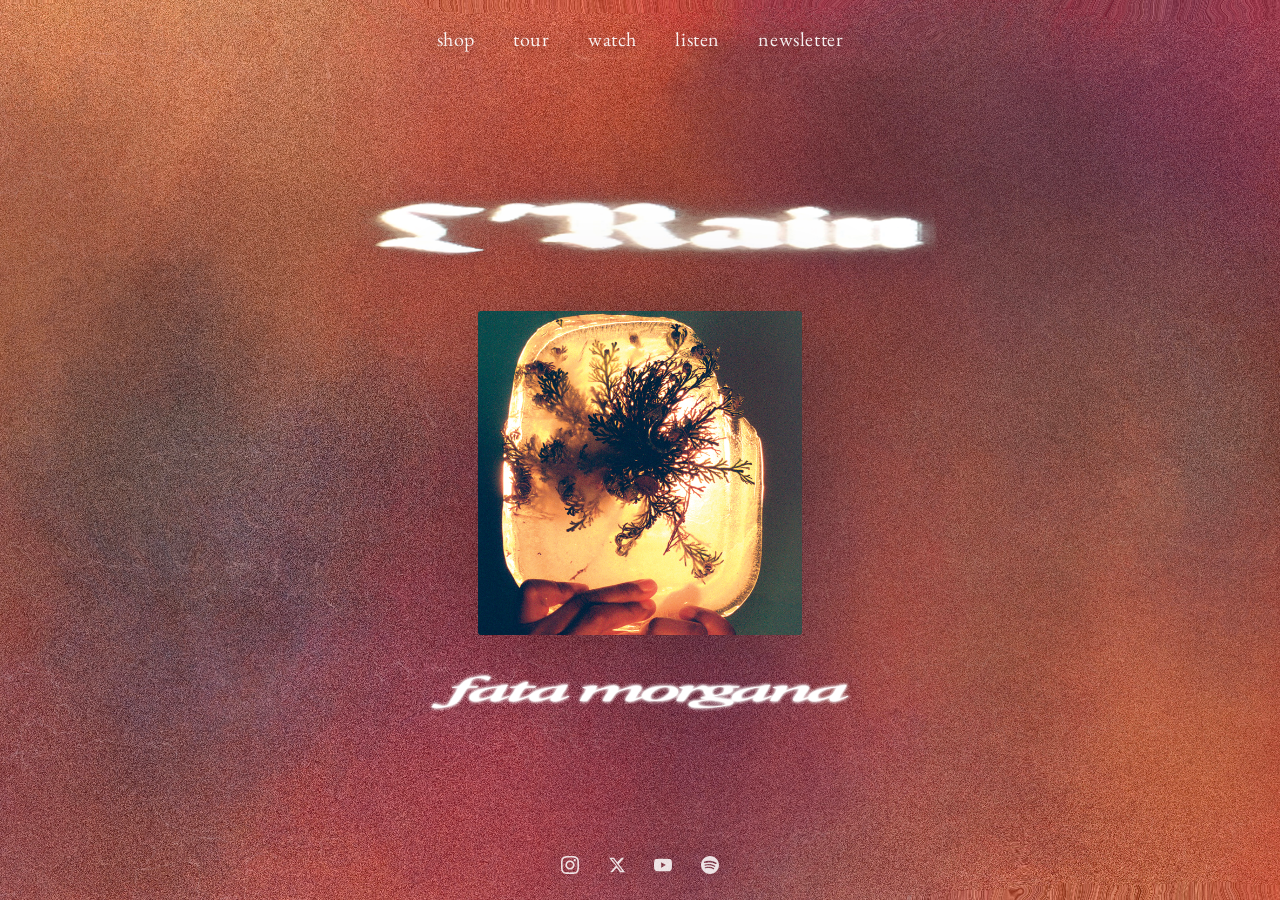
==== index.html @ 594e5df4 "Newsletter: dedicated page with framed signup (matches tour/shop); nav links to it" ====
<!DOCTYPE html>
<html lang="en">
<head>
  <meta charset="UTF-8">
  <meta name="viewport" content="width=device-width, initial-scale=1.0">
  <title>L'Rain – fata morgana</title>
  <link rel="icon" type="image/png" href="Assets/Images/icecube_favicon.png">
  <link rel="stylesheet" href="Assets/css/ochre-widgets.css">
  <link rel="stylesheet" href="Assets/css/modal.css">
  <style>
    *, *::before, *::after {
      margin: 0;
      padding: 0;
      box-sizing: border-box;
    }

    @font-face {
      font-family: 'EB Garamond';
      src: url('Assets/Fonts/EBGaramond.ttf') format('truetype');
      font-weight: 400 700;
      font-style: normal;
      font-display: swap;
    }

    html, body {
      width: 100%;
      height: 100%;
      overflow: hidden;
      /* Pastel fallback if WebGL is unavailable */
      background: linear-gradient(135deg, #f3c6d8 0%, #cdbfe8 40%, #b9c4ec 70%, #e7cdd6 100%);
    }

    /* ── Interactive shader background ── */
    #bg {
      position: fixed;
      inset: 0;
      z-index: 0;
      display: block;
      width: 100%;
      height: 100%;
    }

    /* ── Ice texture layer (enlarged + blended over the haze) ── */
    #ice {
      display: none;              /* palette image is now the color source (in the shader) */
      position: fixed;
      inset: 0;
      z-index: 1;                 /* above the shader, below the wordmarks */
      background: url("Assets/Images/ochrestore_background_1.jpg") center center / cover no-repeat;
      mix-blend-mode: soft-light; /* soft frosted mottle textured into the haze */
      opacity: 0.4;               /* texture without washing the haze out */
      filter: saturate(0.6) contrast(1.05);  /* let some of the warm texture read */
      pointer-events: none;
      will-change: transform;
      transform: scale(2.05);     /* JS drives drift + cursor parallax on top of this */
    }

    /* ── Overlay (wordmarks + buttons) ── */
    .overlay {
      position: fixed;
      inset: 0;
      z-index: 10;
      display: flex;
      flex-direction: column;
      align-items: center;
      justify-content: center;
      gap: 3vh;
      padding: 11vh 5vw;
      pointer-events: none;   /* let the mouse reach the shader */
    }

    .overlay a,
    .overlay button { pointer-events: auto; }

    .wm-top {
      width: min(78vw, 680px);
      max-height: 13vh;
      height: auto;
      display: block;
      object-fit: contain;
      filter: drop-shadow(0 2px 26px rgba(80, 40, 90, 0.30));
    }

    /* cover + fata morgana + buttons stay grouped so the text reads as the album's */
    .center-block {
      display: flex;
      flex-direction: column;
      align-items: center;
      gap: 1.8vh;
    }

    .cover {
      width: min(42vw, 36vh, 440px);
      height: auto;
      display: block;
      border-radius: 3px;
      filter: drop-shadow(0 12px 48px rgba(40, 20, 40, 0.5));
    }

    .wm-bottom {
      width: min(52vw, 480px);
      max-height: 9vh;
      height: auto;
      display: block;
      object-fit: contain;
      filter: drop-shadow(0 2px 26px rgba(80, 40, 90, 0.30));
    }

    .btn-group {
      display: flex;
      gap: 1rem;
    }

    /* "buy" is a real button element that opens the shop modal; the others
       are links.
       Both share this so the row reads as one set of controls. */
    .btn {
      display: inline-block;
      color: #fff;
      text-decoration: none;
      font-family: 'EB Garamond', Georgia, serif;
      font-size: clamp(1.05rem, 1.7vw, 1.35rem);
      letter-spacing: 0.03em;
      text-transform: lowercase;
      text-shadow: 0 1px 14px rgba(70, 40, 80, 0.45);
      opacity: 0.92;
      background: none;
      padding: 0;
      cursor: pointer;
      /* Underline space is reserved up front with a transparent border so
         hovering only changes its colour — otherwise the row would shift. */
      border: 0;
      border-bottom: 1px solid transparent;
      padding-bottom: 2px;
      transition: opacity 0.2s, border-color 0.2s;
    }

    .btn:hover {
      opacity: 1;
      /* Same underline the nav uses to mark the current page */
      border-bottom-color: rgba(255, 255, 255, 0.7);
    }

    .btn:focus-visible,
    nav a:focus-visible,
    nav button:focus-visible {
      outline: 2px solid rgba(255, 255, 255, 0.8);
      outline-offset: 3px;
    }

    /* ── Nav ── */
    nav {
      position: fixed;
      top: 0;
      left: 0;
      right: 0;
      z-index: 20;
      display: flex;
      flex-wrap: wrap;
      justify-content: center;
      gap: clamp(1rem, 3.2vw, 2.4rem);
      padding: 1.6rem 1rem;
    }

    nav a,
    nav button,
    /* .as-link (modal.css) resets border+padding at 0,0,1,1 — this
       out-specifies it so the newsletter button underlines too. */
    nav button.as-link {
      color: #fff;
      text-decoration: none;
      font-family: 'EB Garamond', Georgia, serif;
      font-size: clamp(1rem, 1.6vw, 1.25rem);
      letter-spacing: 0.03em;
      text-transform: lowercase;
      opacity: 0.92;
      text-shadow: 0 1px 14px rgba(70, 40, 80, 0.45);
      /* Transparent border reserves the underline's space so hovering only
         changes its colour and the row never shifts. */
      border-bottom: 1px solid transparent;
      padding-bottom: 2px;
      transition: opacity 0.2s, border-color 0.2s;
    }

    nav a:hover,
    nav button:hover,
    nav button.as-link:hover {
      opacity: 1;
      border-bottom-color: rgba(255, 255, 255, 0.7);
    }

    /* ── Shop modal internals (widget rules live in ochre-widgets.css) ── */
    .modal-sub {
      margin-bottom: 0.9rem;
      text-align: center;
      font-size: 0.95rem;
      letter-spacing: 0.04em;
      text-transform: lowercase;
      opacity: 0.72;
    }

    /* Shared widget CSS is scoped under .panel / .cart-dock. On the shop page
       the dock is fixed to a corner; inside this modal it just sits in flow. */
    .modal .panel {
      background: rgba(255, 255, 255, 0.05);
      border: 1px solid rgba(255, 255, 255, 0.14);
      border-radius: 6px;
      padding: 0.2rem 1rem;
    }

    .modal .cart-dock {
      margin-top: 1rem;
      display: flex;
      flex-direction: column;
      align-items: stretch;
      gap: 0.5rem;
    }

    .modal .cart-dock .ochre-cart-container { align-items: stretch; }

    .modal .cart-dock a.ochre-cart-toggle { text-align: center; }

    @media (max-width: 640px) {
      .modal .panel li.ochre-product {
        flex-direction: column;
        align-items: flex-start;
        gap: 0.55rem;
      }

      .modal .panel .ochre-product-price-wrapper {
        width: 100%;
        justify-content: space-between;
      }
    }

    /* ── Social icons ── */
    .socials {
      position: fixed;
      bottom: 0;
      left: 0;
      right: 0;
      z-index: 20;
      display: flex;
      justify-content: center;
      gap: 1.8rem;
      padding: 1.6rem 0;
    }

    .socials a {
      display: flex;
      align-items: center;
      color: #fff;
      opacity: 0.85;
      filter: drop-shadow(0 1px 10px rgba(70, 40, 80, 0.45));
      transition: opacity 0.2s;
    }

    .socials a:hover {
      opacity: 1;
    }

    .socials svg {
      width: 18px;
      height: 18px;
      fill: currentColor;
    }
  </style>
</head>
<body>

  <canvas id="bg"></canvas>
  <div id="ice"></div>

  <nav>
    <a href="shop.html">Shop</a>
    <a href="tour.html">Tour</a>
    <a href="watch.html">Watch</a>
    <a href="http://lrain.ffm.to/fatamorgana" target="_blank">Listen</a>
    <a href="newsletter.html">Newsletter</a>
  </nav>

  <div class="overlay">
    <img
      class="wm-top"
      src="Assets/Images/wordmark.png"
      alt="L'Rain"
    >
    <div class="center-block">
      <img
        class="cover"
        src="Assets/Images/cover.jpg"
        alt="L'Rain – fata morgana album cover"
      >
      <img
        class="wm-bottom"
        src="Assets/Images/fatamorganawordmark.png"
        alt="fata morgana"
      >
    </div>
  </div>

  <footer class="socials">
    <a href="https://www.instagram.com/turrelljames" target="_blank" aria-label="Instagram">
      <svg viewBox="0 0 24 24" xmlns="http://www.w3.org/2000/svg"><path d="M12 2.163c3.204 0 3.584.012 4.85.07 3.252.148 4.771 1.691 4.919 4.919.058 1.265.069 1.645.069 4.849 0 3.205-.012 3.584-.069 4.849-.149 3.225-1.664 4.771-4.919 4.919-1.266.058-1.644.07-4.85.07-3.204 0-3.584-.012-4.849-.07-3.26-.149-4.771-1.699-4.919-4.92-.058-1.265-.07-1.644-.07-4.849 0-3.204.013-3.583.07-4.849.149-3.227 1.664-4.771 4.919-4.919 1.266-.057 1.645-.069 4.849-.069zm0-2.163c-3.259 0-3.667.014-4.947.072-4.358.2-6.78 2.618-6.98 6.98-.059 1.281-.073 1.689-.073 4.948 0 3.259.014 3.668.072 4.948.2 4.358 2.618 6.78 6.98 6.98 1.281.058 1.689.072 4.948.072 3.259 0 3.668-.014 4.948-.072 4.354-.2 6.782-2.618 6.979-6.98.059-1.28.073-1.689.073-4.948 0-3.259-.014-3.667-.072-4.947-.196-4.354-2.617-6.78-6.979-6.98-1.281-.059-1.69-.073-4.949-.073zm0 5.838c-3.403 0-6.162 2.759-6.162 6.162s2.759 6.163 6.162 6.163 6.162-2.759 6.162-6.163c0-3.403-2.759-6.162-6.162-6.162zm0 10.162c-2.209 0-4-1.79-4-4 0-2.209 1.791-4 4-4s4 1.791 4 4c0 2.21-1.791 4-4 4zm6.406-11.845c-.796 0-1.441.645-1.441 1.44s.645 1.44 1.441 1.44c.795 0 1.439-.645 1.439-1.44s-.644-1.44-1.439-1.44z"/></svg>
    </a>
    <a href="https://x.com/lrain0000?lang=en" target="_blank" aria-label="Twitter / X">
      <svg viewBox="0 0 24 24" xmlns="http://www.w3.org/2000/svg"><path d="M18.244 2.25h3.308l-7.227 8.26 8.502 11.24H16.17l-4.714-6.231-5.401 6.231H2.744l7.737-8.835L1.254 2.25H8.08l4.259 5.631zm-1.161 17.52h1.833L7.084 4.126H5.117z"/></svg>
    </a>
    <a href="https://www.youtube.com/@lrain" target="_blank" aria-label="YouTube">
      <svg viewBox="0 0 24 24" xmlns="http://www.w3.org/2000/svg"><path d="M23.498 6.186a3.016 3.016 0 0 0-2.122-2.136C19.505 3.545 12 3.545 12 3.545s-7.505 0-9.377.505A3.017 3.017 0 0 0 .502 6.186C0 8.07 0 12 0 12s0 3.93.502 5.814a3.016 3.016 0 0 0 2.122 2.136c1.871.505 9.376.505 9.376.505s7.505 0 9.377-.505a3.015 3.015 0 0 0 2.122-2.136C24 15.93 24 12 24 12s0-3.93-.502-5.814zM9.545 15.568V8.432L15.818 12l-6.273 3.568z"/></svg>
    </a>
    <a href="https://open.spotify.com/artist/68BVYIej5jGdIh8au5qELn" target="_blank" aria-label="Spotify">
      <svg viewBox="0 0 24 24" xmlns="http://www.w3.org/2000/svg"><path d="M12 0C5.4 0 0 5.4 0 12s5.4 12 12 12 12-5.4 12-12S18.66 0 12 0zm5.521 17.34c-.24.359-.66.48-1.021.24-2.82-1.74-6.36-2.101-10.561-1.141-.418.122-.779-.179-.899-.539-.12-.421.18-.78.54-.9 4.56-1.021 8.52-.6 11.64 1.32.42.18.479.659.301 1.02zm1.44-3.3c-.301.42-.841.6-1.262.3-3.239-1.98-8.159-2.58-11.939-1.38-.479.12-1.02-.12-1.14-.6-.12-.48.12-1.021.6-1.141C9.6 9.9 15 10.561 18.72 12.84c.361.181.54.78.241 1.2zm.12-3.36C15.24 8.4 8.82 8.16 5.16 9.301c-.6.179-1.2-.181-1.38-.721-.18-.601.18-1.2.72-1.381 4.26-1.26 11.28-1.02 15.721 1.621.539.3.719 1.02.419 1.56-.299.421-1.02.599-1.559.3z"/></svg>
    </a>
  </footer>

  <!-- ── Newsletter modal (iframe injected on first open by modals.js) ── -->
  <div class="modal" id="modal-newsletter" hidden aria-hidden="true"
       role="dialog" aria-modal="true" aria-labelledby="nl-title">
    <div class="modal-backdrop" data-modal-close></div>
    <div class="modal-panel is-frame">
      <div class="modal-head">
        <h2 class="modal-title" id="nl-title">Newsletter</h2>
        <button type="button" class="modal-close" data-modal-close aria-label="Close">&times;</button>
      </div>
      <div class="modal-body is-frame"
           data-iframe-src="https://drop.cobrand.com/d/LRain/signup/embed?form_only=true"
           data-iframe-title="L'Rain newsletter signup"></div>
    </div>
  </div>

  <script src="Assets/js/background.js"></script>
  <script src="Assets/js/modals.js"></script>

</body>
</html>
---- Assets/css/ochre-widgets.css ----
/* Ochre embed widget styling — shared by shop.html and the homepage buy modal.

   The embed library injects its own stylesheet at runtime. Because that
   lands after any <link> or <style> in the document head, it wins every
   equal-specificity contest, and its defaults are a light theme built on
   floats with black text and hairline black borders.

   Every rule here is therefore scoped under .panel (product lists) or
   .cart-dock (the basket), so the extra class outranks the library's
   single-class selectors without !important. !important is reserved for
   the two rules that must beat an inline style set by the library.

   The host page supplies .panel / .cart-dock positioning and the font.
*/

/* ══════════════════════════════════════════════════════════
   Ochre widget styling.

   The embed library INJECTS ITS OWN STYLESHEET at runtime, and
   because it lands after this one in the document it wins every
   equal-specificity contest. Its defaults are a light theme built on
   floats (.ochre-product-*-wrapper are float:left; width:50%) with
   black text and hairline black borders — all wrong over the shader.

   So every rule below is deliberately scoped under .panel or
   .cart-dock. That extra class outranks the library's single-class
   selectors without needing !important, which is reserved here for
   the two cases that must beat an inline style.
   ══════════════════════════════════════════════════════════ */

.panel .ochre-product-list {
  list-style: none;
  display: flex;
  flex-direction: column;
  margin: 0;
  padding: 0;
}

.panel li.ochre-product {
  display: flex;
  align-items: baseline;
  justify-content: space-between;
  gap: 1.25rem;
  padding: 0.95rem 0;
  border-top: none;
  border-bottom: 1px solid rgba(255, 255, 255, 0.14);
}

.panel .ochre-product-list li:first-child { border-top: none; }
.panel li.ochre-product:last-child { border-bottom: none; }

/* The library's clearfix would become a stray flex item */
.panel .ochre-product-list li::after { display: none; }

/* Undo the library's float/50% grid so flex controls the row */
.panel .ochre-product-format-wrapper {
  float: none;
  width: auto;
  display: flex;
  flex-direction: column;
  gap: 0.15rem;
  min-width: 0;
}

.panel .ochre-product-format {
  font-size: clamp(1.02rem, 1.7vw, 1.2rem);
  font-weight: 400;
  letter-spacing: 0.02em;
}

/* The library prints "Released: 13.8.2026" in dd.mm.yyyy, which both reads
   as the wrong date to a US audience and duplicates the release line we
   write ourselves. Hidden; the "pre-order" flag is kept. */
.panel .ochre-product-release-date { display: none; }

.panel .ochre-product-preorder-flag {
  font-size: 0.8rem;
  letter-spacing: 0.05em;
  text-transform: lowercase;
  opacity: 0.75;
  margin-right: 0;
}

/* The library leaves .ochre-product-variant empty and renders only the
   format name — which makes the two vinyl variants of a release read as
   an identical "Vinyl" at different prices. These fill in the difference.
   Collapsed by default so uncaptioned rows (MP3, WAV) don't reserve a
   blank line. :empty can't do this job — the captions are ::after
   content, which leaves the span itself empty either way. */
.panel .ochre-product-variant {
  display: none;
  font-size: 0.86rem;
  letter-spacing: 0.05em;
  text-transform: lowercase;
  opacity: 0.72;
}

/* The library gives every variant span a `content: "\a "` newline;
   the per-product rules below replace it with a real caption. */
#ochre-product-201989153 .ochre-product-variant,
#ochre-product-201989152 .ochre-product-variant,
#ochre-product-201369620 .ochre-product-variant,
#ochre-product-201369624 .ochre-product-variant,
#ochre-product-201298031 .ochre-product-variant,
#ochre-product-201298032 .ochre-product-variant { display: block; }

#ochre-product-201989153 .ochre-product-variant::after { content: "Rose of Jericho Glow — limited, store exclusive"; }
#ochre-product-201989152 .ochre-product-variant::after { content: "Black vinyl"; }
#ochre-product-201369620 .ochre-product-variant::after { content: "Oxblood"; }
#ochre-product-201369624 .ochre-product-variant::after { content: "Black vinyl"; }
#ochre-product-201298031 .ochre-product-variant::after { content: "Black vinyl"; }
#ochre-product-201298032 .ochre-product-variant::after { content: "Crystal Waters Green"; }

.panel .ochre-product-price-wrapper {
  float: none;
  width: auto;
  display: flex;
  align-items: center;
  gap: 0.9rem;
  flex-shrink: 0;
}

.panel .ochre-product-price {
  font-size: clamp(1rem, 1.6vw, 1.15rem);
  margin-right: 0;
  opacity: 0.95;
  white-space: nowrap;
}

.panel a.ochre-buy-button {
  display: inline-block;
  color: #fff;
  text-decoration: none;
  font-family: inherit;
  font-size: 0.95rem;
  letter-spacing: 0.04em;
  text-transform: lowercase;
  white-space: nowrap;
  padding: 0.4rem 1.05rem;
  border: 1px solid rgba(255, 255, 255, 0.55);
  border-radius: 100px;
  transition: background 0.2s, border-color 0.2s;
}

.panel a.ochre-buy-button:hover {
  background: rgba(255, 255, 255, 0.16);
  border-color: rgba(255, 255, 255, 0.85);
}

/* Sold out: the library keeps the same <a> but adds
   .ochre-buy-button-disabled and swaps the label to "Out of stock".
   Both classes sit on one element, so this needs to outrank
   `.panel a.ochre-buy-button` (0,0,2,1) — hence both classes here. */
.panel a.ochre-buy-button.ochre-buy-button-disabled {
  border-color: rgba(255, 255, 255, 0.22);
  color: rgba(255, 255, 255, 0.55);
  pointer-events: none;   /* it's an href="#" that would jump to the top */
}

.panel li.ochre-product:has(a.ochre-buy-button-disabled) { opacity: 0.6; }

/* One "powered by Ochre" credit is fine; four is noise. Hidden per-list,
   reinstated once in the page footer. */
.panel .ochre-products-store-name { display: none; }

/* The library injects the toggle and the panel inside our placeholder,
   so the placeholder — not .cart-dock — is the real flex parent. It has
   to span the dock's full width, otherwise it shrink-wraps to the toggle
   pill and the panel's width:100% collapses to match it.
   The library also sets Helvetica + a 40px bottom margin here. */
.cart-dock .ochre-cart-container {
  width: 100%;
  display: flex;
  flex-direction: column;
  align-items: flex-end;
  gap: 0.5rem;
  font: inherit;
  margin-bottom: 0;
}

.cart-dock a.ochre-cart-toggle {
  display: inline-block;
  color: #fff;
  text-decoration: none;
  font-size: 1rem;
  letter-spacing: 0.04em;
  text-transform: lowercase;
  padding: 0.45rem 1.1rem;
  border: 1px solid rgba(255, 255, 255, 0.5);
  border-radius: 100px;
  background: rgba(38, 18, 42, 0.4);
  backdrop-filter: blur(12px);
  -webkit-backdrop-filter: blur(12px);
  transition: background 0.2s;
}

.cart-dock a.ochre-cart-toggle:hover { background: rgba(38, 18, 42, 0.62); }

.cart-dock .ochre-cart-count {
  min-width: 1.35em;
  margin-left: 0.3rem;
  padding: 0 0.32em;
  border-radius: 100px;
  background-color: rgba(255, 255, 255, 0.92);
  color: #4a2144;
  font-size: 0.82rem;
  text-align: center;
}

/* The library positions this absolutely (top:20px; left:0) against the
   container it made relative. Static keeps it in our flex column instead. */
.cart-dock .ochre-cart {
  position: static;
  width: 100%;
  margin-top: 0;
  background-color: rgba(34, 16, 38, 0.88);
  border: 1px solid rgba(255, 255, 255, 0.18);
  border-radius: 6px;
  backdrop-filter: blur(18px) saturate(1.1);
  -webkit-backdrop-filter: blur(18px) saturate(1.1);
  padding: 1rem 1.1rem;
  box-shadow: 0 16px 50px rgba(30, 14, 34, 0.5);
  font-size: 0.95rem;
}

/* The library drives this panel with an INLINE style, toggling
   display:table (open) / display:none (closed) from the basket link.
   Inline beats a normal stylesheet rule, so `table` would otherwise
   reshape our panel into a table box. Hidden by default, forced back
   to block whenever the library has opened it. */
.cart-dock .ochre-cart { display: none; }
.cart-dock .ochre-cart[style*="table"] { display: block !important; }

/* Nothing in the basket → stay collapsed even if toggled open.
   Author !important is the one thing that outranks an inline style. */
.cart-dock .ochre-cart:has(.ochre-cart-list:empty) { display: none !important; }

.cart-dock .ochre-cart-table {
  width: 100%;
  border-collapse: collapse;
  border-spacing: 0;
  text-align: left;
}

.cart-dock .ochre-cart-table th {
  font-weight: 400;
  font-size: 0.76rem;
  letter-spacing: 0.1em;
  text-transform: uppercase;
  opacity: 0.6;
  padding: 0 0 0.4rem 0;
}

/* Library default is a black bottom hairline — invisible on a dark panel */
.cart-dock .ochre-cart-table td {
  padding: 0.5rem 0.4rem 0.5rem 0;
  border-bottom: none;
  border-top: 1px solid rgba(255, 255, 255, 0.13);
  vertical-align: middle;
}

.cart-dock .ochre-cart-table tr:first-child td {
  border-top: 1px solid rgba(255, 255, 255, 0.13);
}

.cart-dock .ochre-cart-table td:first-child { padding-left: 0; }
.cart-dock .ochre-cart-table td:last-child  { padding-right: 0; }

.cart-dock .ochre-cart-artist { opacity: 0.7; }
.cart-dock .ochre-cart-format { opacity: 0.8; font-size: 0.9rem; }
.cart-dock .ochre-cart-price  { white-space: nowrap; text-align: right; }

.cart-dock input.ochre-cart-quantity {
  width: 3.2rem;
  padding: 0.22rem 0.35rem;
  font-family: inherit;
  font-size: 0.9rem;
  color: #fff;
  background: rgba(255, 255, 255, 0.1);
  border: 1px solid rgba(255, 255, 255, 0.3);
  border-radius: 3px;
}

.cart-dock a.ochre-cart-delete-button {
  color: #fff;
  opacity: 0.6;
  font-size: 0.85rem;
  text-transform: lowercase;
  text-decoration: underline;
  text-underline-offset: 2px;
  white-space: nowrap;
}

.cart-dock a.ochre-cart-delete-button:hover { opacity: 1; }

.cart-dock .ochre-cart-total-wrapper {
  padding-top: 0.75rem;
  font-size: 1.05rem;
}

.cart-dock .ochre-cart-shipping-message {
  font-size: 0.85rem;
  opacity: 0.65;
  margin-left: 0.3rem;
}

.cart-dock a.ochre-checkout-button {
  display: block;
  margin-top: 0.85rem;
  padding: 0.6rem 1rem;
  text-align: center;
  color: #40173c;
  background: rgba(255, 255, 255, 0.94);
  border: 1px solid transparent;
  border-radius: 100px;
  text-decoration: none;
  font-size: 1rem;
  letter-spacing: 0.05em;
  text-transform: lowercase;
  transition: background 0.2s;
}

.cart-dock a.ochre-checkout-button:hover { background: #fff; }

/* Checkout completes on the Ochre store, so say so rather than surprise people */
.cart-dock .ochre-cart-store-name {
  margin-top: 0.6rem;
  font-size: 0.78rem;
  letter-spacing: 0.03em;
  opacity: 0.6;
  text-align: center;
}

.cart-dock .ochre-cart-empty-message { margin: 0; opacity: 0.7; }

.cart-dock .ochre-cart-store-name a,
.panel .ochre-products-store-name a { color: #fff; }

.cart-dock .ochre-cart iframe.cart-check-if { display: none; }
---- Assets/css/modal.css ----
/* Shared modal shell — newsletter signup and the homepage shop.
   Used by index.html, shop.html and tour.html. Assumes the host page
   defines 'EB Garamond' and a light-on-dark palette. */

.modal[hidden] { display: none; }

.modal {
  position: fixed;
  inset: 0;
  z-index: 100;
  display: flex;
  align-items: center;
  justify-content: center;
  padding: 4vh 4vw;
}

.modal-backdrop {
  position: absolute;
  inset: 0;
  background: rgba(24, 10, 28, 0.62);
  backdrop-filter: blur(6px);
  -webkit-backdrop-filter: blur(6px);
  animation: modal-fade 0.22s ease-out;
}

.modal-panel {
  position: relative;
  z-index: 1;
  display: flex;
  flex-direction: column;
  /* Set explicitly rather than inherited: index.html declares no colour on
     <body>, so anything in here would otherwise fall back to the browser
     default black and be unreadable on the dark panel. */
  color: #fff;
  width: min(92vw, 560px);
  max-height: 88vh;
  background: rgba(34, 16, 38, 0.9);
  border: 1px solid rgba(255, 255, 255, 0.18);
  border-radius: 8px;
  backdrop-filter: blur(20px) saturate(1.1);
  -webkit-backdrop-filter: blur(20px) saturate(1.1);
  box-shadow: 0 24px 70px rgba(24, 10, 28, 0.55);
  animation: modal-rise 0.24s ease-out;
}

/* The newsletter form is an iframe that sizes to its container, so that
   variant needs a real height rather than shrink-to-fit. */
.modal-panel.is-frame { height: min(78vh, 620px); }

@keyframes modal-fade { from { opacity: 0 } to { opacity: 1 } }

@keyframes modal-rise {
  from { opacity: 0; transform: translateY(10px) scale(0.99) }
  to   { opacity: 1; transform: none }
}

@media (prefers-reduced-motion: reduce) {
  .modal-backdrop, .modal-panel { animation: none; }
}

.modal-head {
  display: flex;
  align-items: baseline;
  justify-content: space-between;
  gap: 1rem;
  padding: 1.15rem 1.35rem 0.9rem;
  border-bottom: 1px solid rgba(255, 255, 255, 0.14);
}

.modal-title {
  margin: 0;
  font-family: inherit;
  font-size: clamp(1.05rem, 1.8vw, 1.3rem);
  font-weight: 400;
  letter-spacing: 0.03em;
  text-transform: lowercase;
  color: #fff;
}

button.modal-close {
  flex-shrink: 0;
  width: 2rem;
  height: 2rem;
  display: flex;
  align-items: center;
  justify-content: center;
  font: inherit;
  font-size: 1.35rem;
  line-height: 1;
  color: #fff;
  background: transparent;
  border: 1px solid rgba(255, 255, 255, 0.35);
  border-radius: 100px;
  cursor: pointer;
  opacity: 0.8;
  transition: opacity 0.2s, background 0.2s;
}

button.modal-close:hover { opacity: 1; background: rgba(255, 255, 255, 0.14); }

button.modal-close:focus-visible,
.modal a:focus-visible {
  outline: 2px solid rgba(255, 255, 255, 0.8);
  outline-offset: 2px;
}

.modal-body {
  flex: 1 1 auto;
  min-height: 0;               /* lets the iframe shrink inside flex */
  overflow-y: auto;
  padding: 1.1rem 1.35rem 1.35rem;
}

/* The signup iframe fills the panel edge-to-edge, no padding of its own */
.modal-body.is-frame { padding: 0; overflow: hidden; }

.modal-body.is-frame iframe {
  display: block;
  width: 100%;
  height: 100%;
  border: 0;
  border-radius: 0 0 8px 8px;
}

.modal-note {
  margin-top: 0.9rem;
  font-size: 0.82rem;
  letter-spacing: 0.03em;
  line-height: 1.6;
  text-align: center;
  opacity: 0.72;
  color: #fff;
}

.modal-note a { color: #fff; text-decoration: underline; text-underline-offset: 2px; }

/* Loading / failure states for lazily-injected third-party embeds */
.modal-status {
  padding: 2.5rem 1rem;
  text-align: center;
  font-size: 0.95rem;
  letter-spacing: 0.03em;
  opacity: 0.7;
  color: #fff;
}

.modal-status a { color: #fff; text-decoration: underline; text-underline-offset: 2px; }

/* Stop the page behind the modal from scrolling while it's open */
body.modal-open { overflow: hidden; }

/* Nav/hero entries that open a modal are buttons, not links — strip the
   default button chrome so they match the surrounding anchors exactly. */
button.as-link {
  font: inherit;
  color: inherit;
  background: none;
  border: 0;
  padding: 0;
  margin: 0;
  cursor: pointer;
}
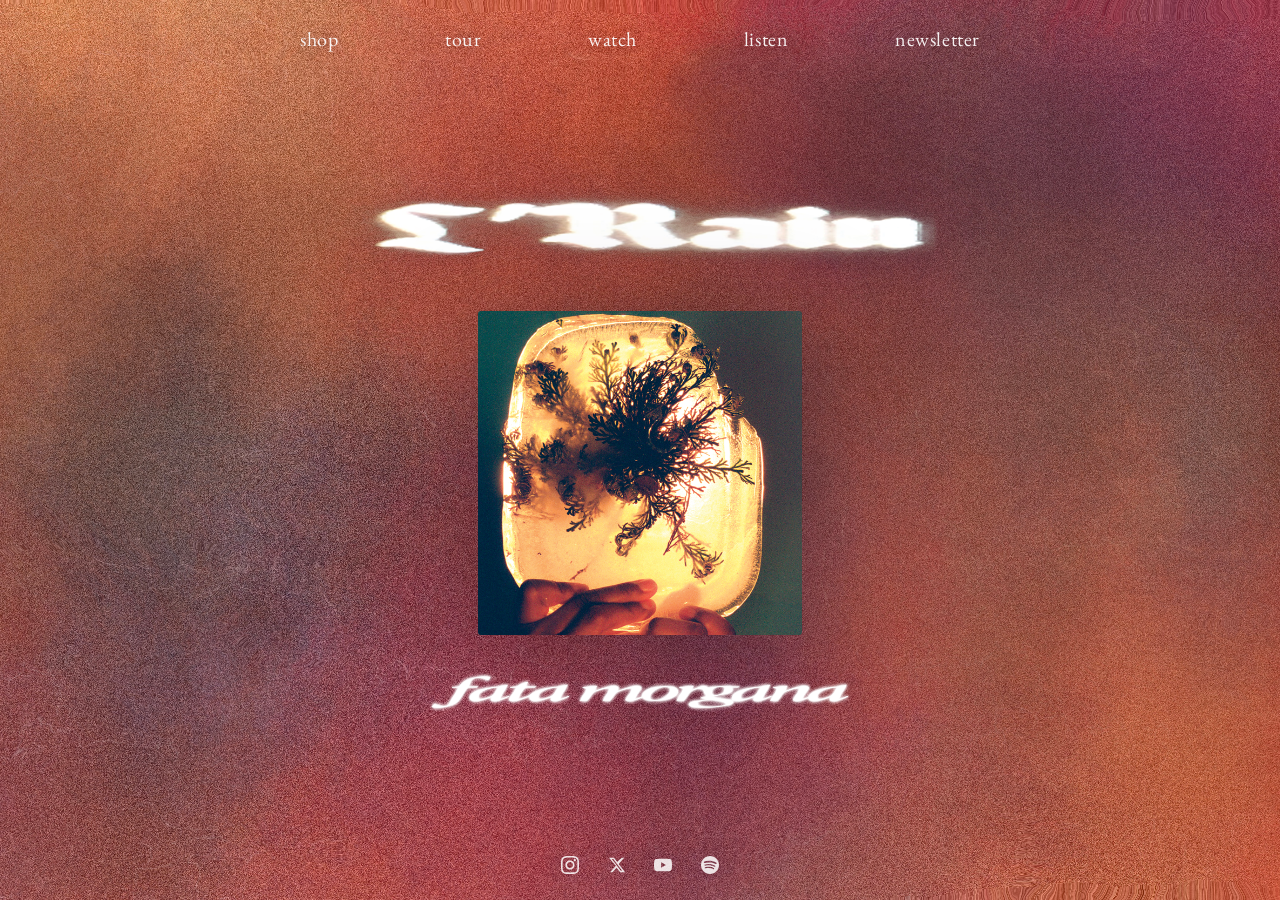
==== commit 06f474c0: "Nav: evenly space links (space-between) across the wordmark's width; centered fallback on mobile" ====
--- a/index.html
+++ b/index.html
@@ -157,9 +157,21 @@
       z-index: 20;
       display: flex;
       flex-wrap: wrap;
-      justify-content: center;
-      gap: clamp(1rem, 3.2vw, 2.4rem);
-      padding: 1.6rem 1rem;
+      align-items: center;
+      justify-content: space-between;   /* evenly spread, spanning the wordmark width */
+      width: min(80vw, 680px);
+      margin: 0 auto;
+      gap: 0.6rem 1rem;
+      padding: 1.6rem 0;
+    }
+
+    @media (max-width: 640px) {
+      nav {
+        width: auto;
+        justify-content: center;
+        gap: 1rem 1.4rem;
+        padding: 1.2rem 1rem;
+      }
     }
 
     nav a,
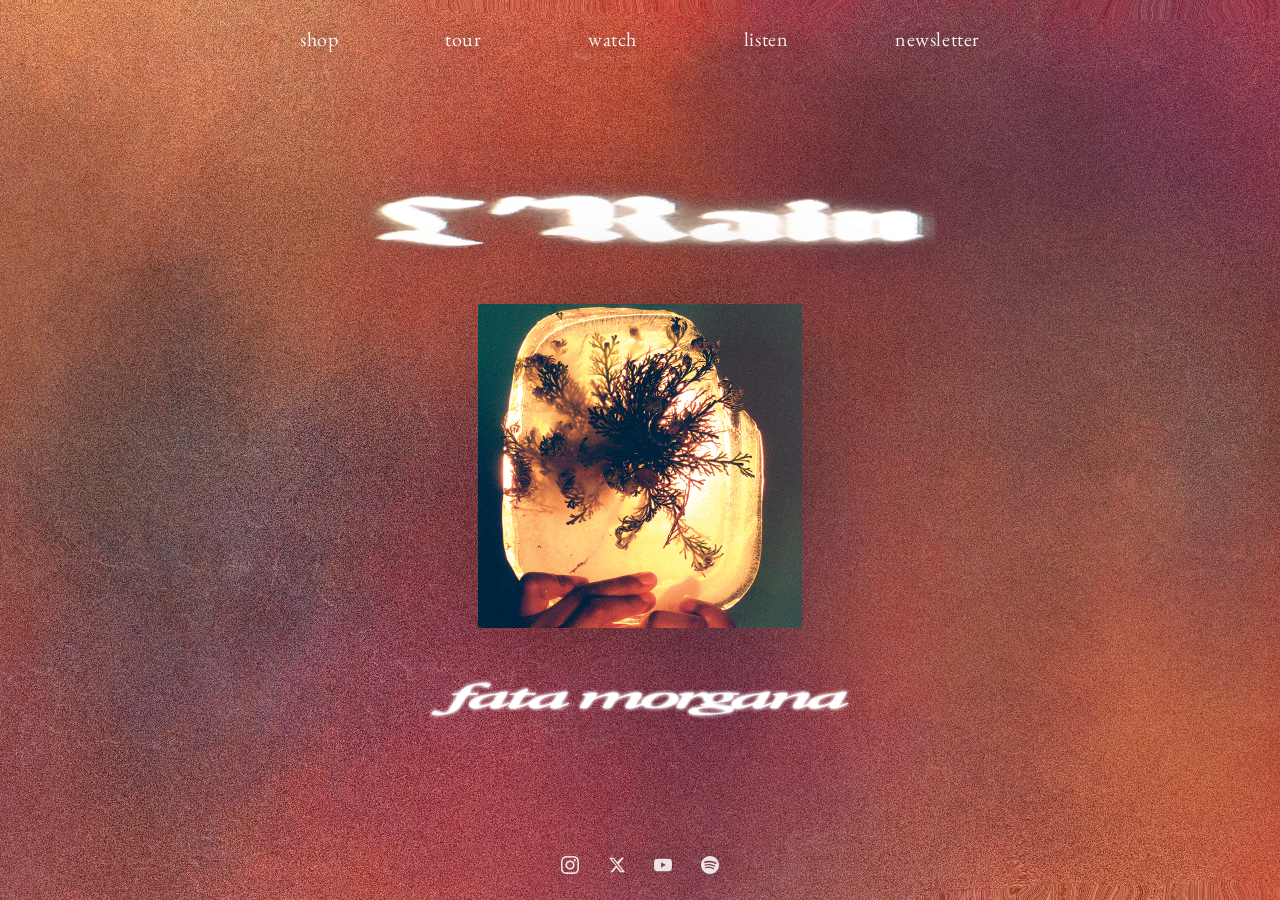
==== commit 237e3d72: "Home: a little more space between the cover and the fata morgana wordmark" ====
--- a/index.html
+++ b/index.html
@@ -86,7 +86,7 @@
       display: flex;
       flex-direction: column;
       align-items: center;
-      gap: 1.8vh;
+      gap: 3.4vh;
     }
 
     .cover {
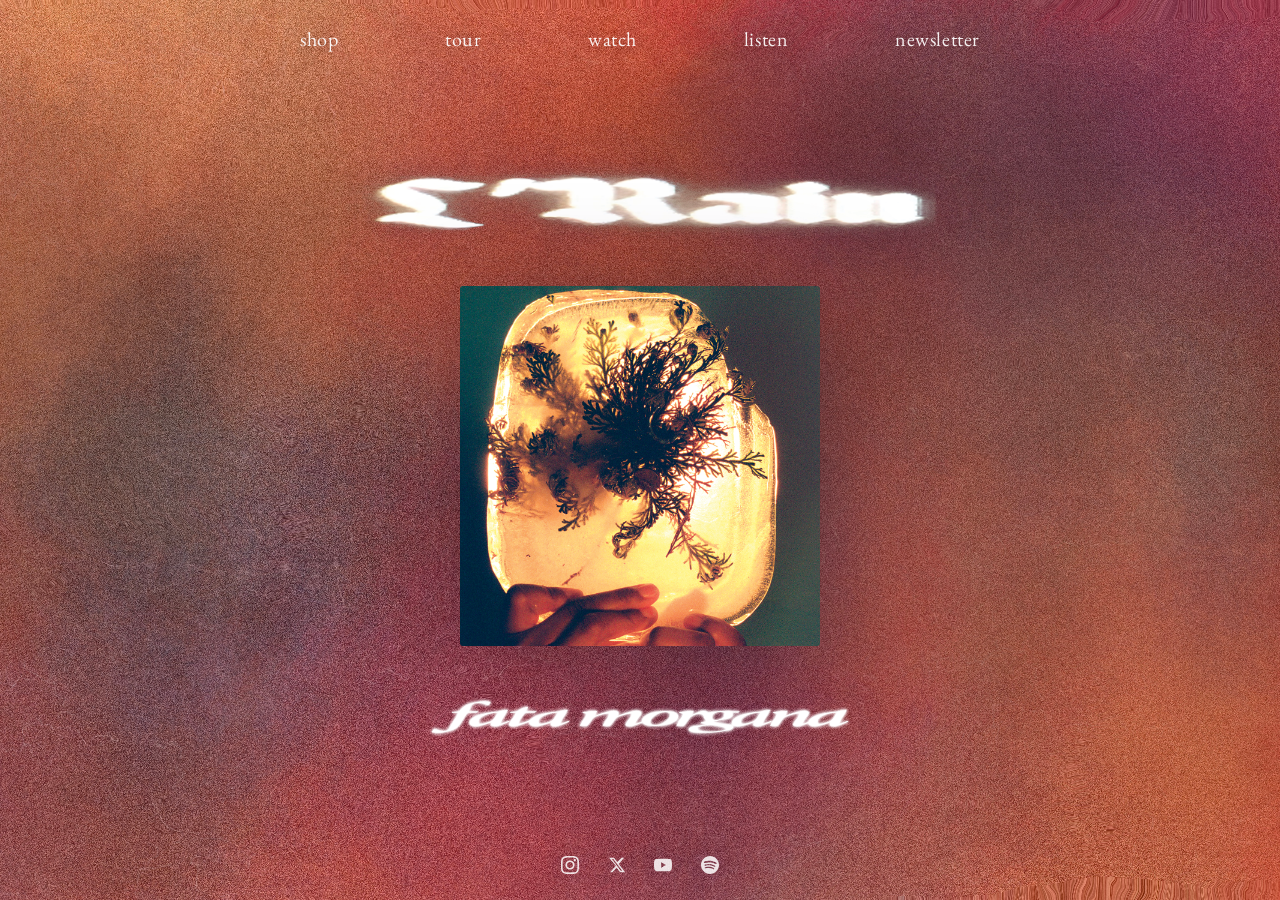
==== commit d5a7e48e: "Home: scale cover up to match the shop hero (40vh/460 like shop)" ====
--- a/index.html
+++ b/index.html
@@ -90,7 +90,7 @@
     }
 
     .cover {
-      width: min(42vw, 36vh, 440px);
+      width: min(42vw, 40vh, 460px);
       height: auto;
       display: block;
       border-radius: 3px;
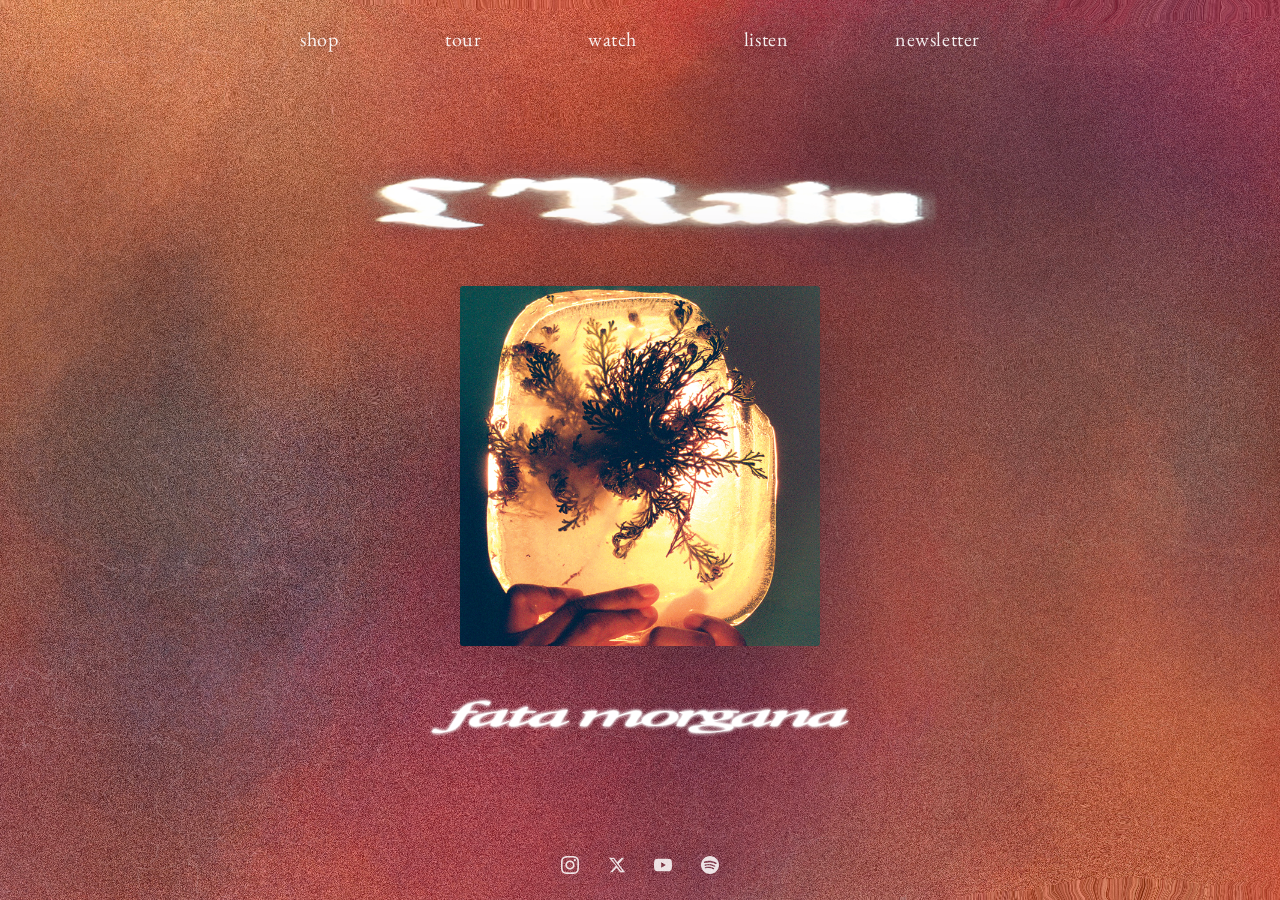
==== commit 6f993da4: "Nav: link to extensionless URLs so internal clicks skip a redirect Cloudflare Pages strips the .html" ====
--- a/index.html
+++ b/index.html
@@ -284,11 +284,11 @@
   <div id="ice"></div>
 
   <nav>
-    <a href="shop.html">Shop</a>
-    <a href="tour.html">Tour</a>
-    <a href="watch.html">Watch</a>
+    <a href="/shop">Shop</a>
+    <a href="/tour">Tour</a>
+    <a href="/watch">Watch</a>
     <a href="http://lrain.ffm.to/fatamorgana" target="_blank">Listen</a>
-    <a href="newsletter.html">Newsletter</a>
+    <a href="/newsletter">Newsletter</a>
   </nav>
 
   <div class="overlay">
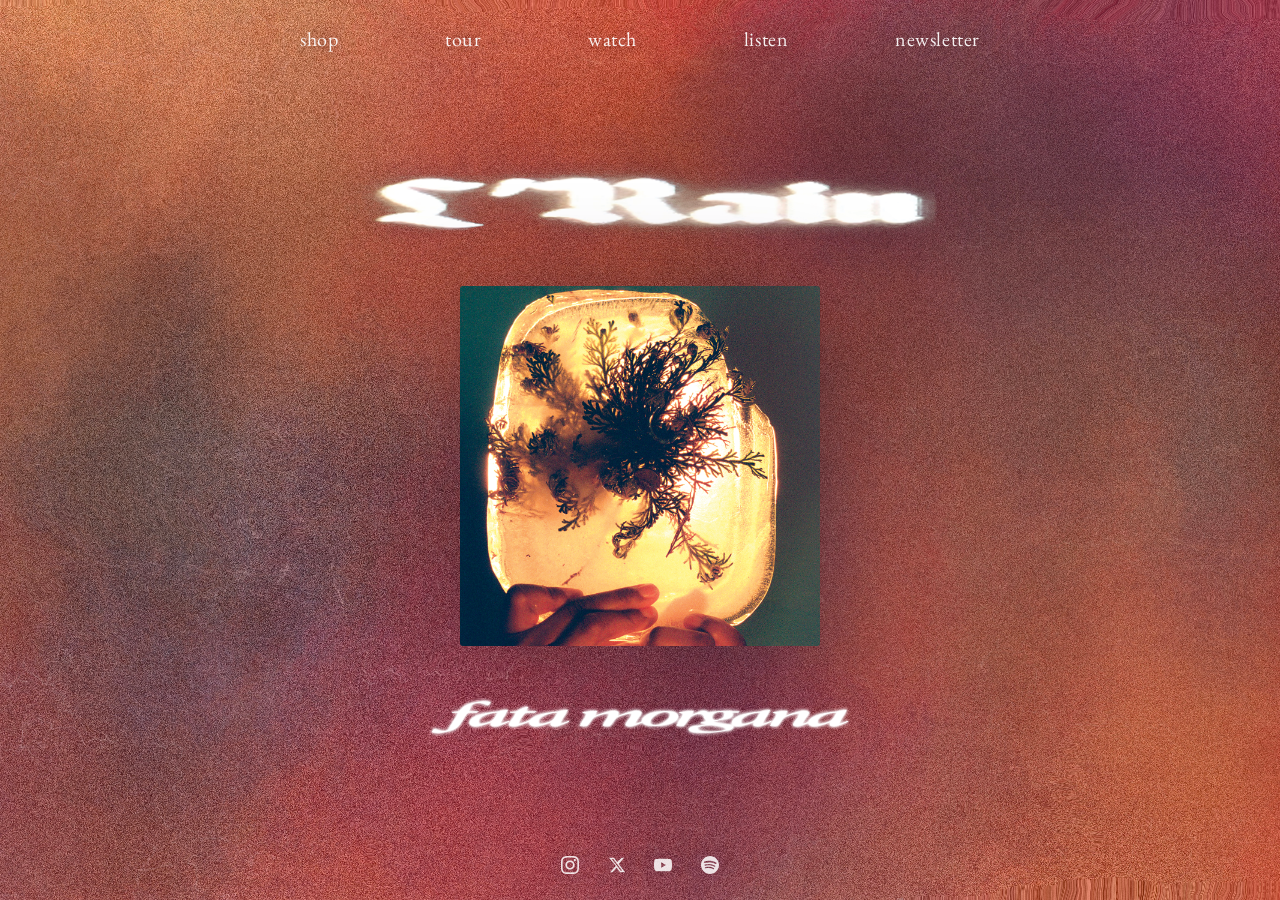
==== commit 630d22f7: "Add the Meta pixel (537348656601210) across the content pages Meta's standard snippet, kept in Asset" ====
--- a/index.html
+++ b/index.html
@@ -279,6 +279,12 @@
   </style>
 </head>
 <body>
+  <!-- Meta Pixel (ID 537348656601210). Script is shared; the noscript
+       fallback must be inline since it only renders without JS. -->
+  <script src="Assets/js/meta-pixel.js"></script>
+  <noscript><img height="1" width="1" style="display:none" alt=""
+    src="https://www.facebook.com/tr?id=537348656601210&amp;ev=PageView&amp;noscript=1"></noscript>
+
 
   <canvas id="bg"></canvas>
   <div id="ice"></div>
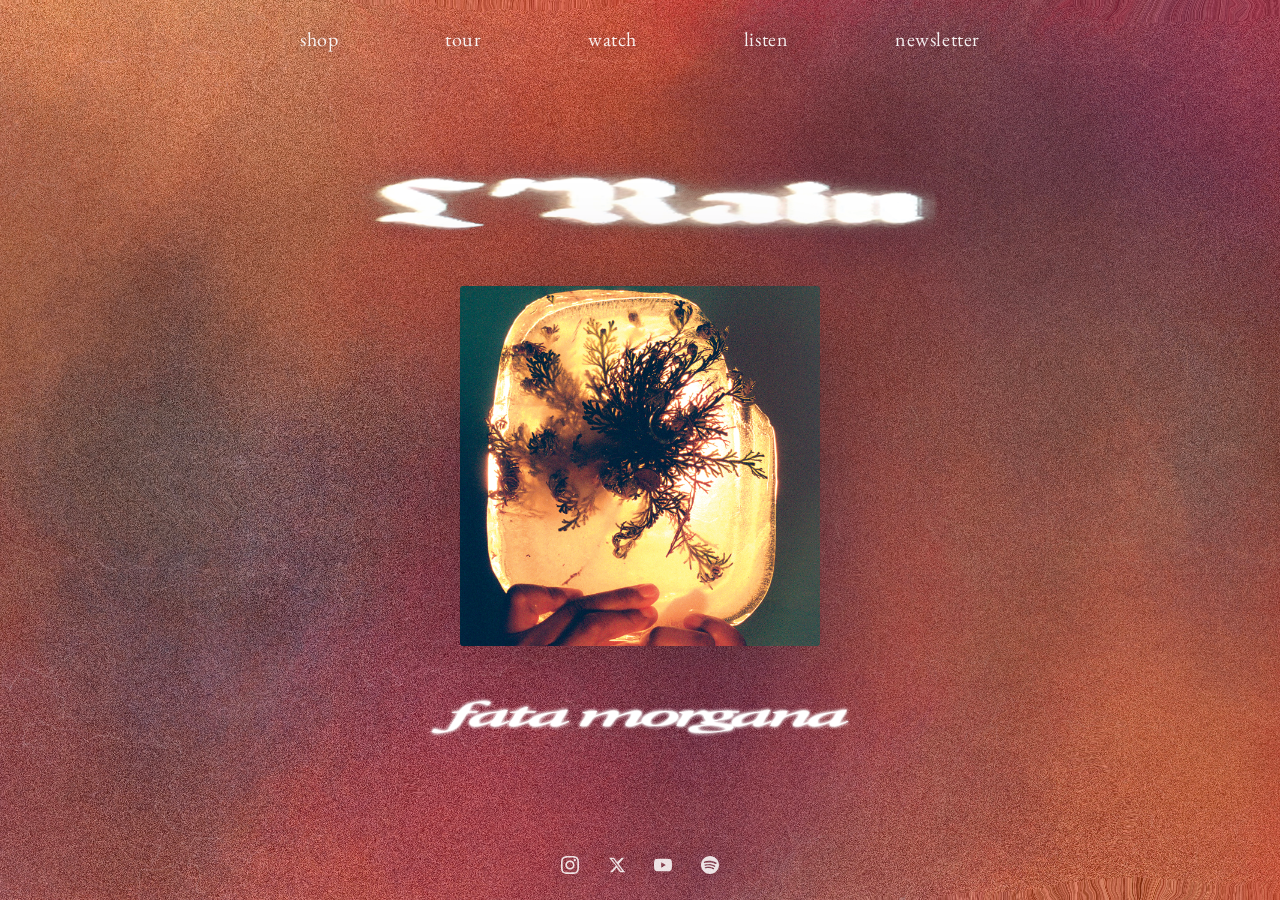
==== commit e5c8ea53: "Move shop and socials into editable JSON content files Groundwork for letting the artist team change" ====
--- a/index.html
+++ b/index.html
@@ -318,19 +318,8 @@
   </div>
 
   <footer class="socials">
-    <a href="https://www.instagram.com/turrelljames" target="_blank" aria-label="Instagram">
-      <svg viewBox="0 0 24 24" xmlns="http://www.w3.org/2000/svg"><path d="M12 2.163c3.204 0 3.584.012 4.85.07 3.252.148 4.771 1.691 4.919 4.919.058 1.265.069 1.645.069 4.849 0 3.205-.012 3.584-.069 4.849-.149 3.225-1.664 4.771-4.919 4.919-1.266.058-1.644.07-4.85.07-3.204 0-3.584-.012-4.849-.07-3.26-.149-4.771-1.699-4.919-4.92-.058-1.265-.07-1.644-.07-4.849 0-3.204.013-3.583.07-4.849.149-3.227 1.664-4.771 4.919-4.919 1.266-.057 1.645-.069 4.849-.069zm0-2.163c-3.259 0-3.667.014-4.947.072-4.358.2-6.78 2.618-6.98 6.98-.059 1.281-.073 1.689-.073 4.948 0 3.259.014 3.668.072 4.948.2 4.358 2.618 6.78 6.98 6.98 1.281.058 1.689.072 4.948.072 3.259 0 3.668-.014 4.948-.072 4.354-.2 6.782-2.618 6.979-6.98.059-1.28.073-1.689.073-4.948 0-3.259-.014-3.667-.072-4.947-.196-4.354-2.617-6.78-6.979-6.98-1.281-.059-1.69-.073-4.949-.073zm0 5.838c-3.403 0-6.162 2.759-6.162 6.162s2.759 6.163 6.162 6.163 6.162-2.759 6.162-6.163c0-3.403-2.759-6.162-6.162-6.162zm0 10.162c-2.209 0-4-1.79-4-4 0-2.209 1.791-4 4-4s4 1.791 4 4c0 2.21-1.791 4-4 4zm6.406-11.845c-.796 0-1.441.645-1.441 1.44s.645 1.44 1.441 1.44c.795 0 1.439-.645 1.439-1.44s-.644-1.44-1.439-1.44z"/></svg>
-    </a>
-    <a href="https://x.com/lrain0000?lang=en" target="_blank" aria-label="Twitter / X">
-      <svg viewBox="0 0 24 24" xmlns="http://www.w3.org/2000/svg"><path d="M18.244 2.25h3.308l-7.227 8.26 8.502 11.24H16.17l-4.714-6.231-5.401 6.231H2.744l7.737-8.835L1.254 2.25H8.08l4.259 5.631zm-1.161 17.52h1.833L7.084 4.126H5.117z"/></svg>
-    </a>
-    <a href="https://www.youtube.com/@lrain" target="_blank" aria-label="YouTube">
-      <svg viewBox="0 0 24 24" xmlns="http://www.w3.org/2000/svg"><path d="M23.498 6.186a3.016 3.016 0 0 0-2.122-2.136C19.505 3.545 12 3.545 12 3.545s-7.505 0-9.377.505A3.017 3.017 0 0 0 .502 6.186C0 8.07 0 12 0 12s0 3.93.502 5.814a3.016 3.016 0 0 0 2.122 2.136c1.871.505 9.376.505 9.376.505s7.505 0 9.377-.505a3.015 3.015 0 0 0 2.122-2.136C24 15.93 24 12 24 12s0-3.93-.502-5.814zM9.545 15.568V8.432L15.818 12l-6.273 3.568z"/></svg>
-    </a>
-    <a href="https://open.spotify.com/artist/68BVYIej5jGdIh8au5qELn" target="_blank" aria-label="Spotify">
-      <svg viewBox="0 0 24 24" xmlns="http://www.w3.org/2000/svg"><path d="M12 0C5.4 0 0 5.4 0 12s5.4 12 12 12 12-5.4 12-12S18.66 0 12 0zm5.521 17.34c-.24.359-.66.48-1.021.24-2.82-1.74-6.36-2.101-10.561-1.141-.418.122-.779-.179-.899-.539-.12-.421.18-.78.54-.9 4.56-1.021 8.52-.6 11.64 1.32.42.18.479.659.301 1.02zm1.44-3.3c-.301.42-.841.6-1.262.3-3.239-1.98-8.159-2.58-11.939-1.38-.479.12-1.02-.12-1.14-.6-.12-.48.12-1.021.6-1.141C9.6 9.9 15 10.561 18.72 12.84c.361.181.54.78.241 1.2zm.12-3.36C15.24 8.4 8.82 8.16 5.16 9.301c-.6.179-1.2-.181-1.38-.721-.18-.601.18-1.2.72-1.381 4.26-1.26 11.28-1.02 15.721 1.621.539.3.719 1.02.419 1.56-.299.421-1.02.599-1.559.3z"/></svg>
-    </a>
-  </footer>
+        <!-- rendered by content.js from content/social.json -->
+      </footer>
 
   <!-- ── Newsletter modal (iframe injected on first open by modals.js) ── -->
   <div class="modal" id="modal-newsletter" hidden aria-hidden="true"
@@ -348,6 +337,8 @@
   </div>
 
   <script src="Assets/js/background.js"></script>
+  <script src="Assets/js/social-icons.js"></script>
+  <script src="Assets/js/content.js"></script>
   <script src="Assets/js/modals.js"></script>
 
 </body>
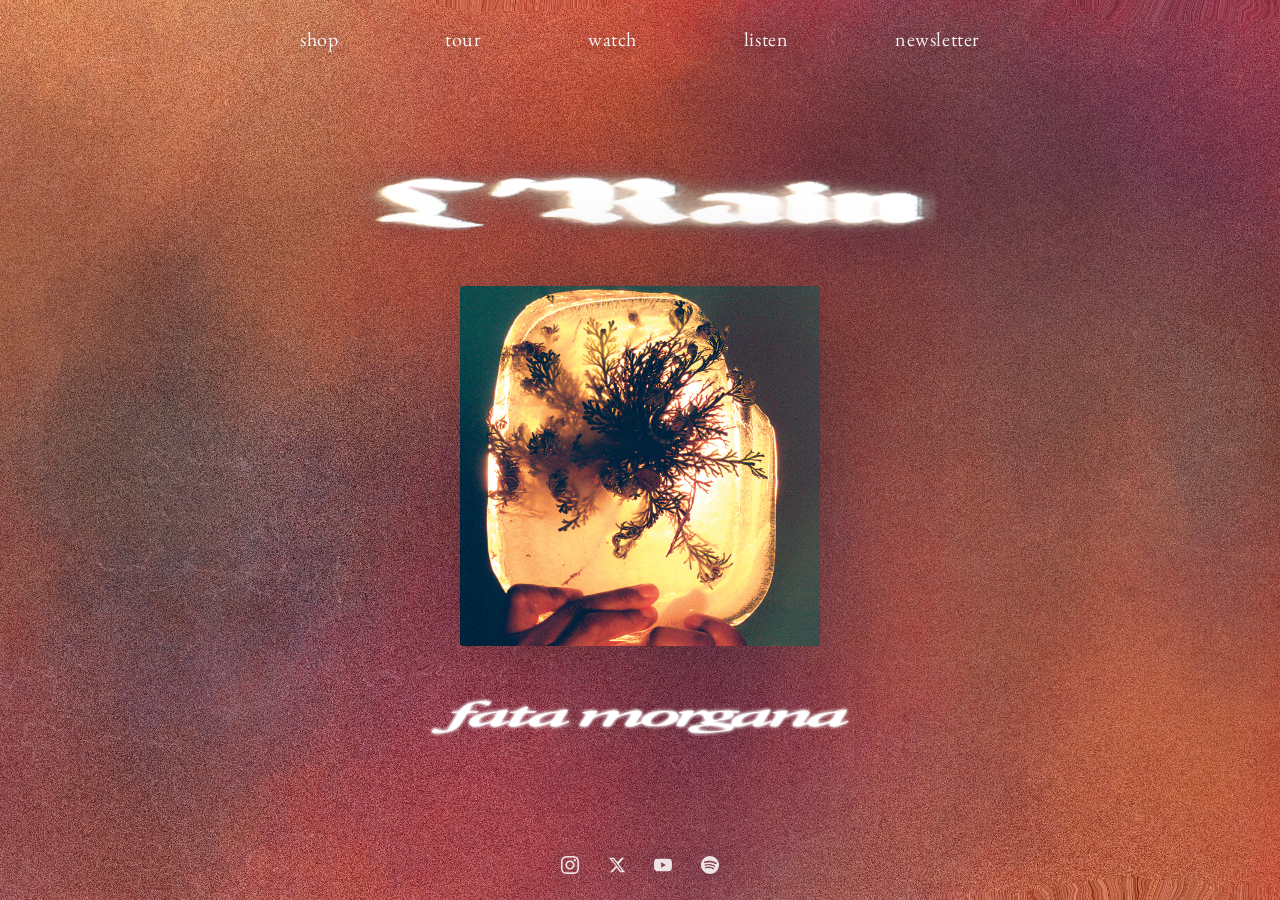
==== commit d6ebab19: "Add the content manager, and a splash screen the artist team controls /admin is Sveltia CMS. It read" ====
--- a/index.html
+++ b/index.html
@@ -148,6 +148,30 @@
       outline-offset: 3px;
     }
 
+
+    /* ── Splash (content/home.json; hidden unless enabled) ── */
+    #splash[hidden] { display: none; }
+
+    #splash {
+      position: fixed;
+      inset: 0;
+      z-index: 200;
+      background: #000;
+      display: flex;
+      align-items: center;
+      justify-content: center;
+      cursor: pointer;
+    }
+
+    .splash-media {
+      width: 100%;
+      height: 100%;
+      object-fit: cover;
+      display: block;
+    }
+
+    body.splash-open { overflow: hidden; }
+
     /* ── Nav ── */
     nav {
       position: fixed;
@@ -279,6 +303,9 @@
   </style>
 </head>
 <body>
+
+  <!-- Splash photo/video, rendered by content.js from content/home.json -->
+  <div id="splash" hidden></div>
   <!-- Meta Pixel (ID 537348656601210). Script is shared; the noscript
        fallback must be inline since it only renders without JS. -->
   <script src="Assets/js/meta-pixel.js"></script>
